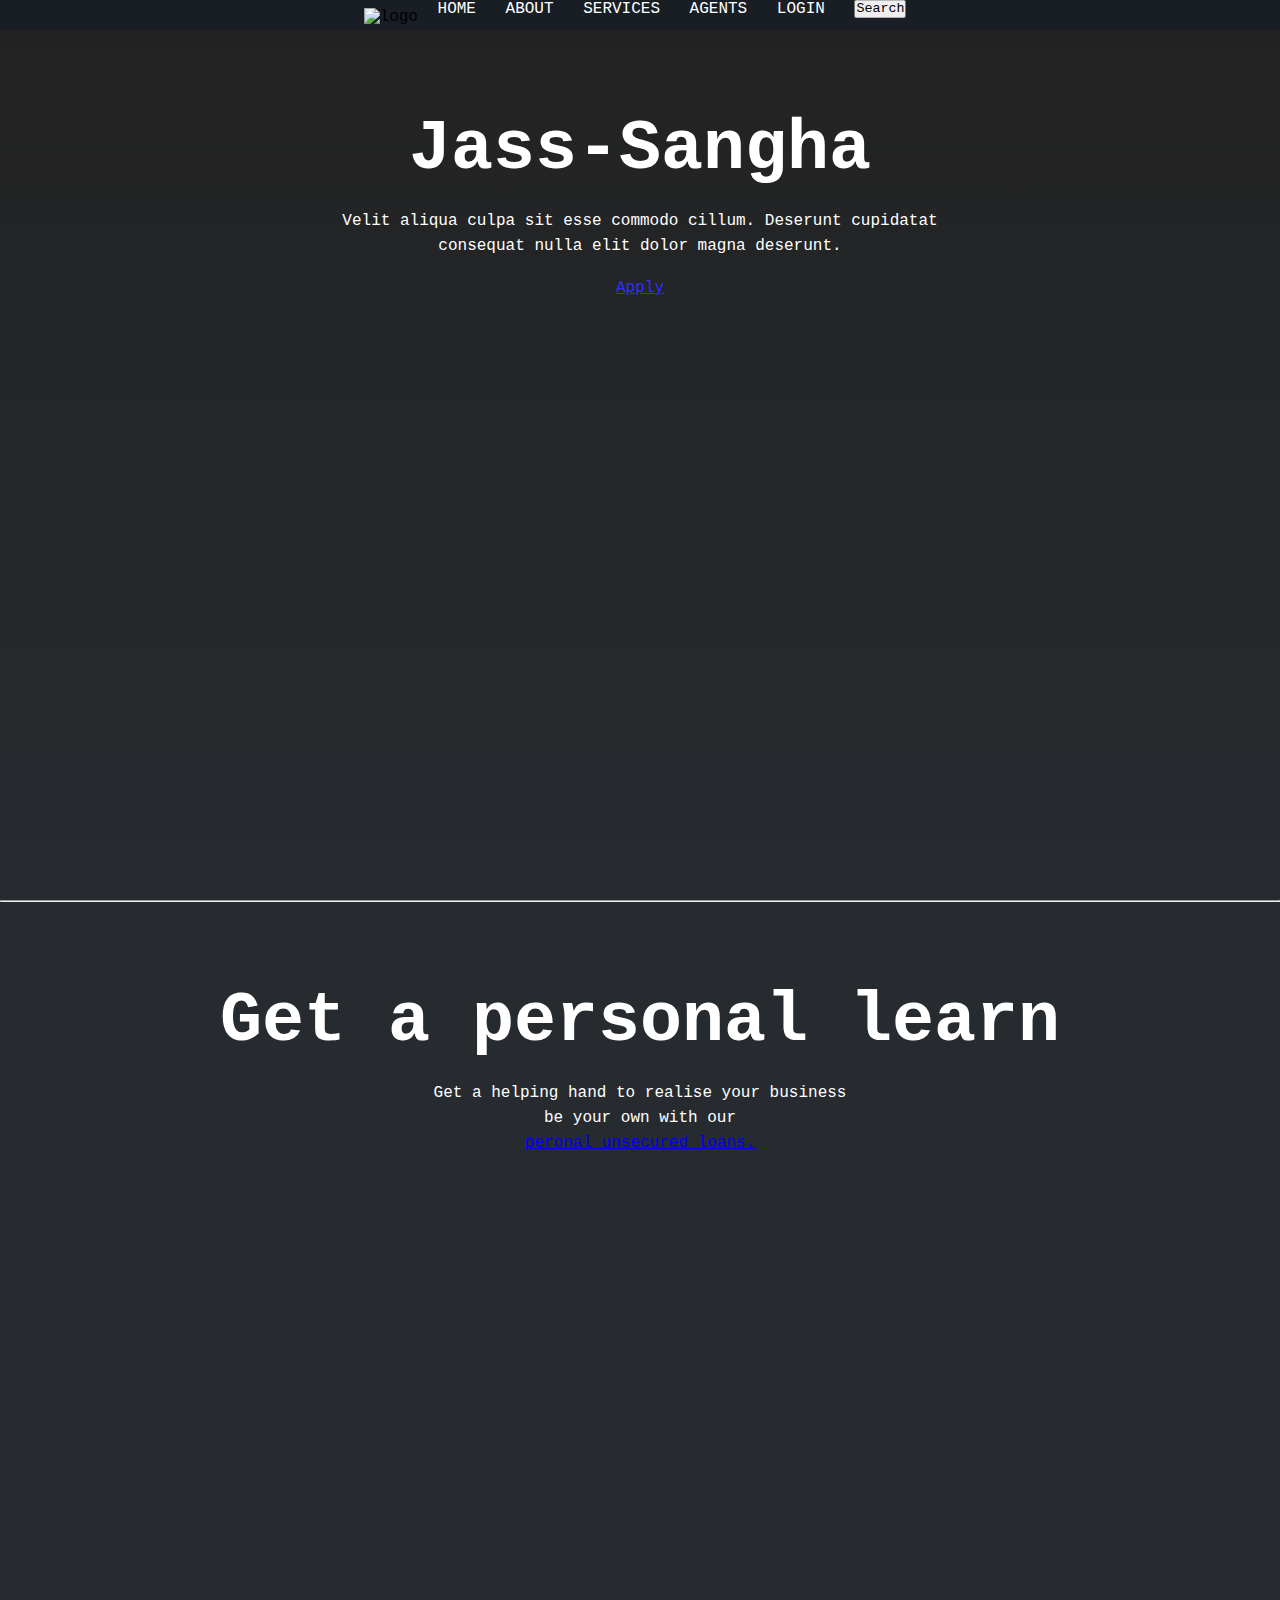
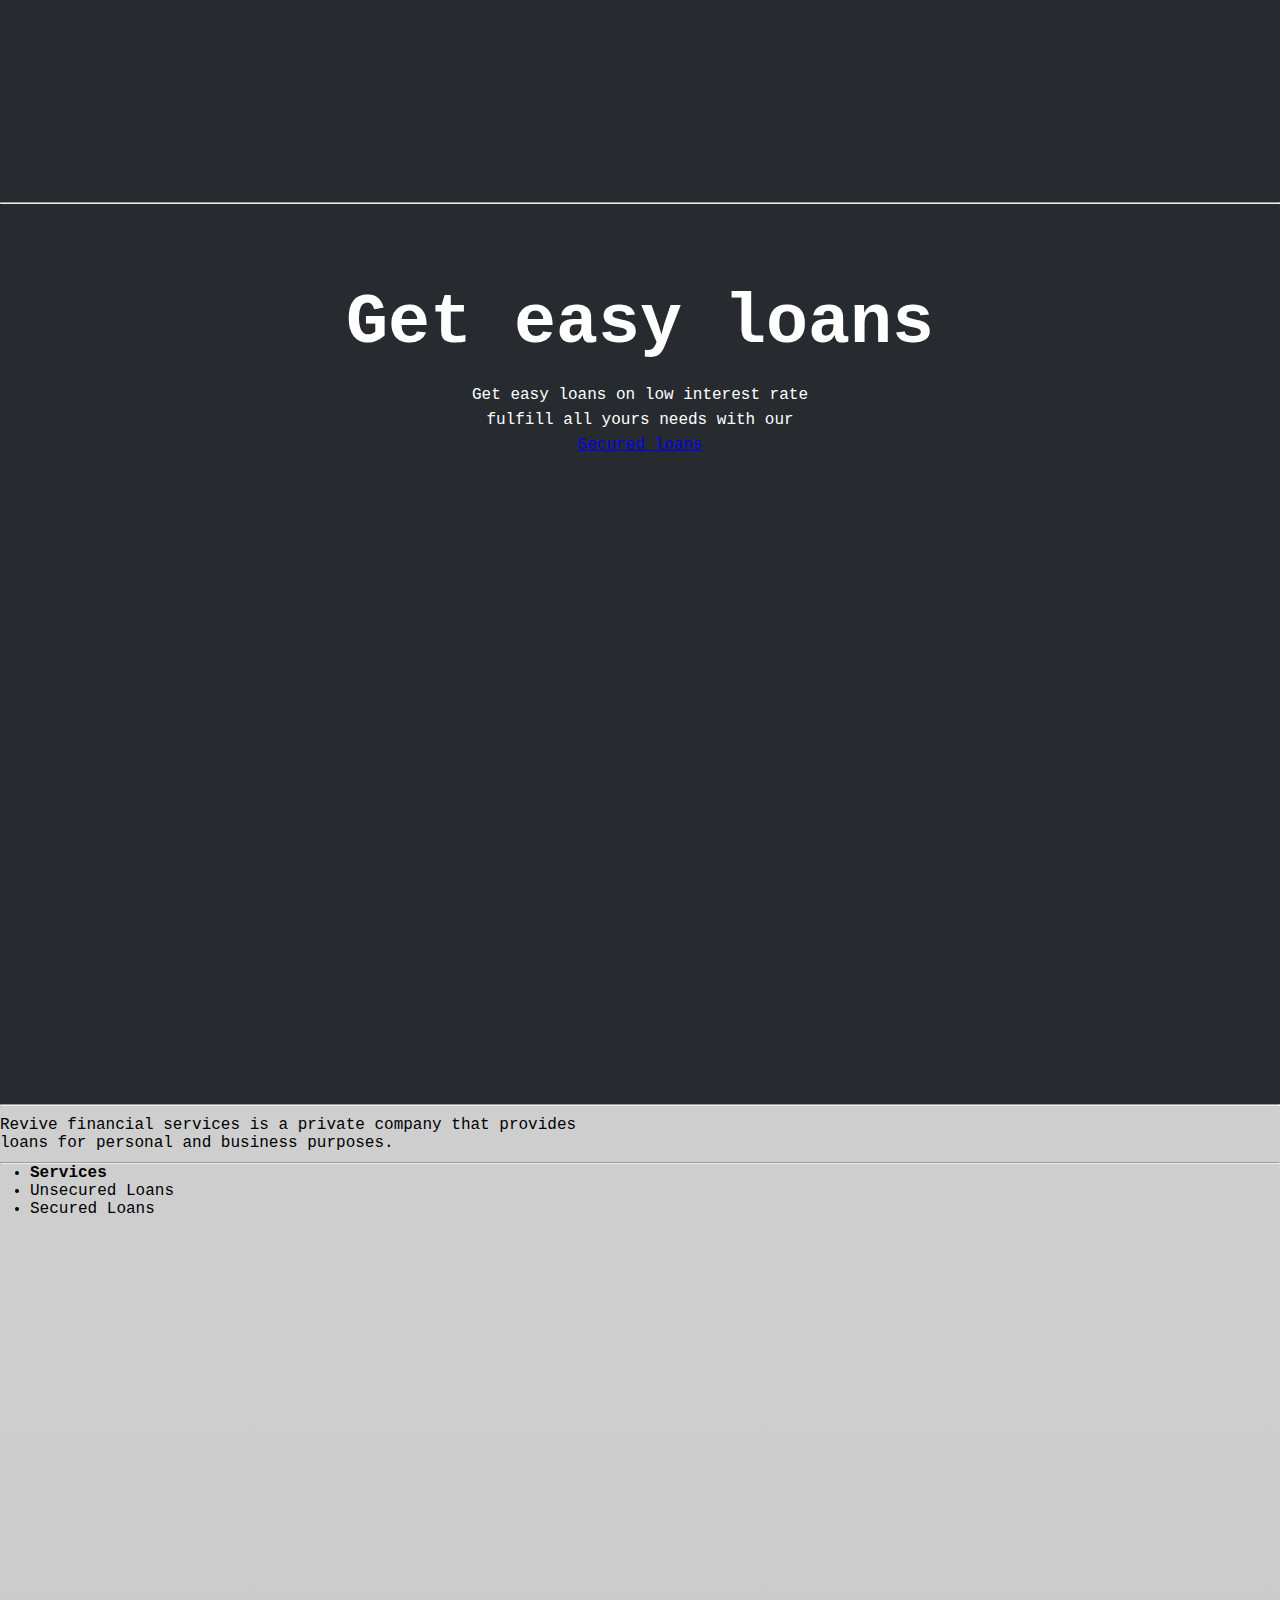
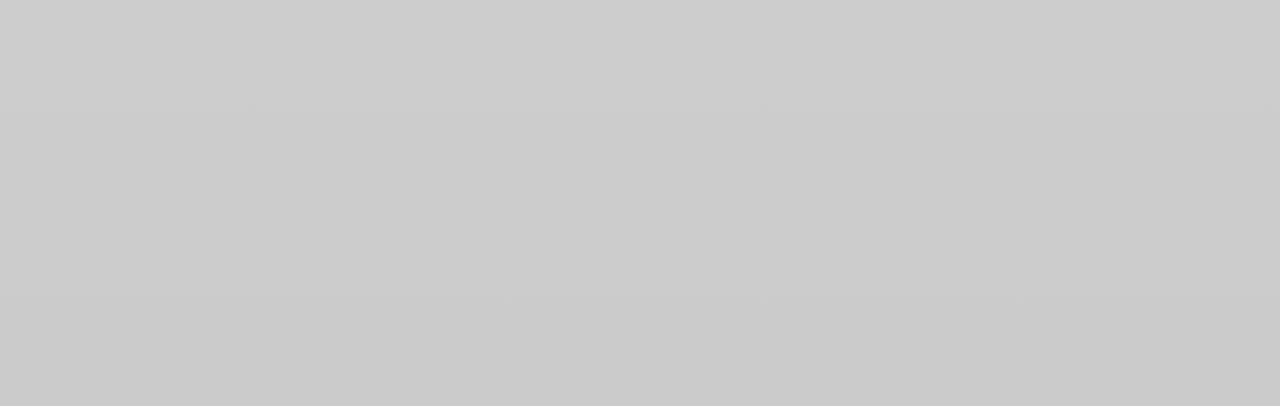
==== index.html @ 8259a212 "publishing website" ====
<!DOCTYPE html>
<html lang="en">
<head>
    <meta charset="UTF-8">
    <meta http-equiv="X-UA-Compatible" content="IE=edge">
    <meta name="viewport" content="width=device-width, initial-scale=1.0">
    <title>Finance</title>
    <link rel="stylesheet" href="style.css">
</head>
<body>
    <header class="header">
        <div class="navbar">
            <ul>
                <img id="logo" src="Images/small_logo.png" alt="logo">
                <li><a class="navItems" href="index.html">Home</a></li>
                <li><a class="navItems" href="Html/About/about.html" target="_blank">About</a></li>
                <li><a class="navItems" href="Html/Services/Services.html" target="_blank">Services</a></li>
                <li><a class="navItems" href="Html/Agents/Agents.html" target="_blank">Agents</a></li>
                <li><a class="navItems" href="Html/Login/signin.html" target="_blank">Login</a></li>
                <li><button>Search</button></li>
            </ul>
        </div>

        <div class="content">
            <h1>Jass-Sangha</h1>
            <p>Velit aliqua culpa sit esse commodo cillum.
                Deserunt cupidatat<br> consequat nulla elit dolor magna deserunt.
            </p>
            <!-- <button class="search">Apply</button> -->
            <a href="https://github.com/Jass-Sangha/Public.git" class="apply" target="_blank">Apply</a>
        </header>
    </div>

    <hr>
    <div class="banner1">
    <div class="content">
        <h1>Get a personal learn </h1>
            <p>Get a helping hand to realise your business <br>
                be your own  with our<br>
                <a href="#">
                    peronal unsecured loans.
                </a>
            </p>
    </div>
    </div>
    <hr>

    <div class="banner2">
    <div class="content">
        <h1>Get easy loans</h1>
            <p>Get easy loans on low interest rate <br>
                fulfill all yours needs with our<br>
                <a href="#">Secured loans</a>
            </p>
    </div>
    </div>
    <hr>

    <footer class = footer>
       <p style="padding-top:10px;">Revive financial services is a private company that provides<br>
                            loans for personal and business purposes.</p>
    <hr style="margin-top:10px"> 

    <ul style="margin-left:30px">
        <li><b>Services</b></li>
        <li>Unsecured Loans</li>
        <li>Secured Loans</li>
    </ul>
    </footer>
    
</body>
</html>
---- style.css ----
* {
    margin: 0;
    padding: 0;
    font-family: 'Courier New', Courier, monospace;
}
.header {
    width: 100%;
    height: 100vh;
    background-image: linear-gradient( rgb(34, 34, 34), rgba(14, 19, 24, 0.897)), url("Images/pattern1.png");
    background-size: cover;
    background-repeat: space;
    background-position: center;
}

.banner1 {
    width: 100%;
    height: 100vh;
    background-image: linear-gradient(rgba(14, 19, 24, 0.897), rgba(14, 19, 24, 0.897)), url("Images/pattern2.png");
    background-size: cover;
    background-repeat: space;
    background-position: center;
}

.banner2 {
    width: 100%;
    height: 100vh;
    background-image: linear-gradient(rgba(14, 19, 24, 0.897), rgba(14, 19, 24, 0.897)), url("Images/pattern3.png");
    background-size: cover;
    background-repeat: space;
    background-position: center;
}
.footer {
    width: 100%;
    height: 100vh;
    background-image: linear-gradient(rgba(201, 201, 201, 0.897), rgba(197, 197, 197, 0.897)), url("Images/pattern5.png");
    background-size: cover;
    background-repeat: space;
    background-position: center;
}

.navbar {
    width: 100%;
    margin: auto;
    padding: 3px 10px 3px 0px;
    display: flex;
    background-color: rgba(23, 30, 37, 0.897);
    justify-content:center;

}

#logo {
    width: 25px;
    height: 25px;
    margin-top: 5px;
    cursor: pointer;
}

.navbar ul li {
    list-style: none;
    display: inline-block;
    margin: 0px 10px;
    transform: translate(0,-45%);
}

.navbar ul li a {
    text-decoration: none;
    color: #fff;
    text-transform: uppercase;
    /* align-items: center; */
}

.navbar ul li a:hover {
    color: cadetblue;
}

.content {
    width: 100%;
    position: absolute;
    /* top: 50%;
    transform: translateY(-50%); */
    text-align: center;
    color: #fff;
}

.content h1 {
    background-clip: border-box;
    font-size: 70px;
    margin-top: 80px;
}

.content p {
    margin: 20px auto;
    font-weight: 100;
    line-height: 25px;
}

.apply {
    color: rgb(47, 47, 255);
    width: 100px;
    height: 30px;
    border-radius: 25%;
    position: relative;
    transition: 0.s;
}

.border {
    /* border-inline-start: 4px solid;
    border-block-start: 4px solid;
    border-image-source:
        radial-gradient(circle at top left, limegreen,
            transparent 50%);
    border-image-slice: 1;
    padding: 10px; */
}
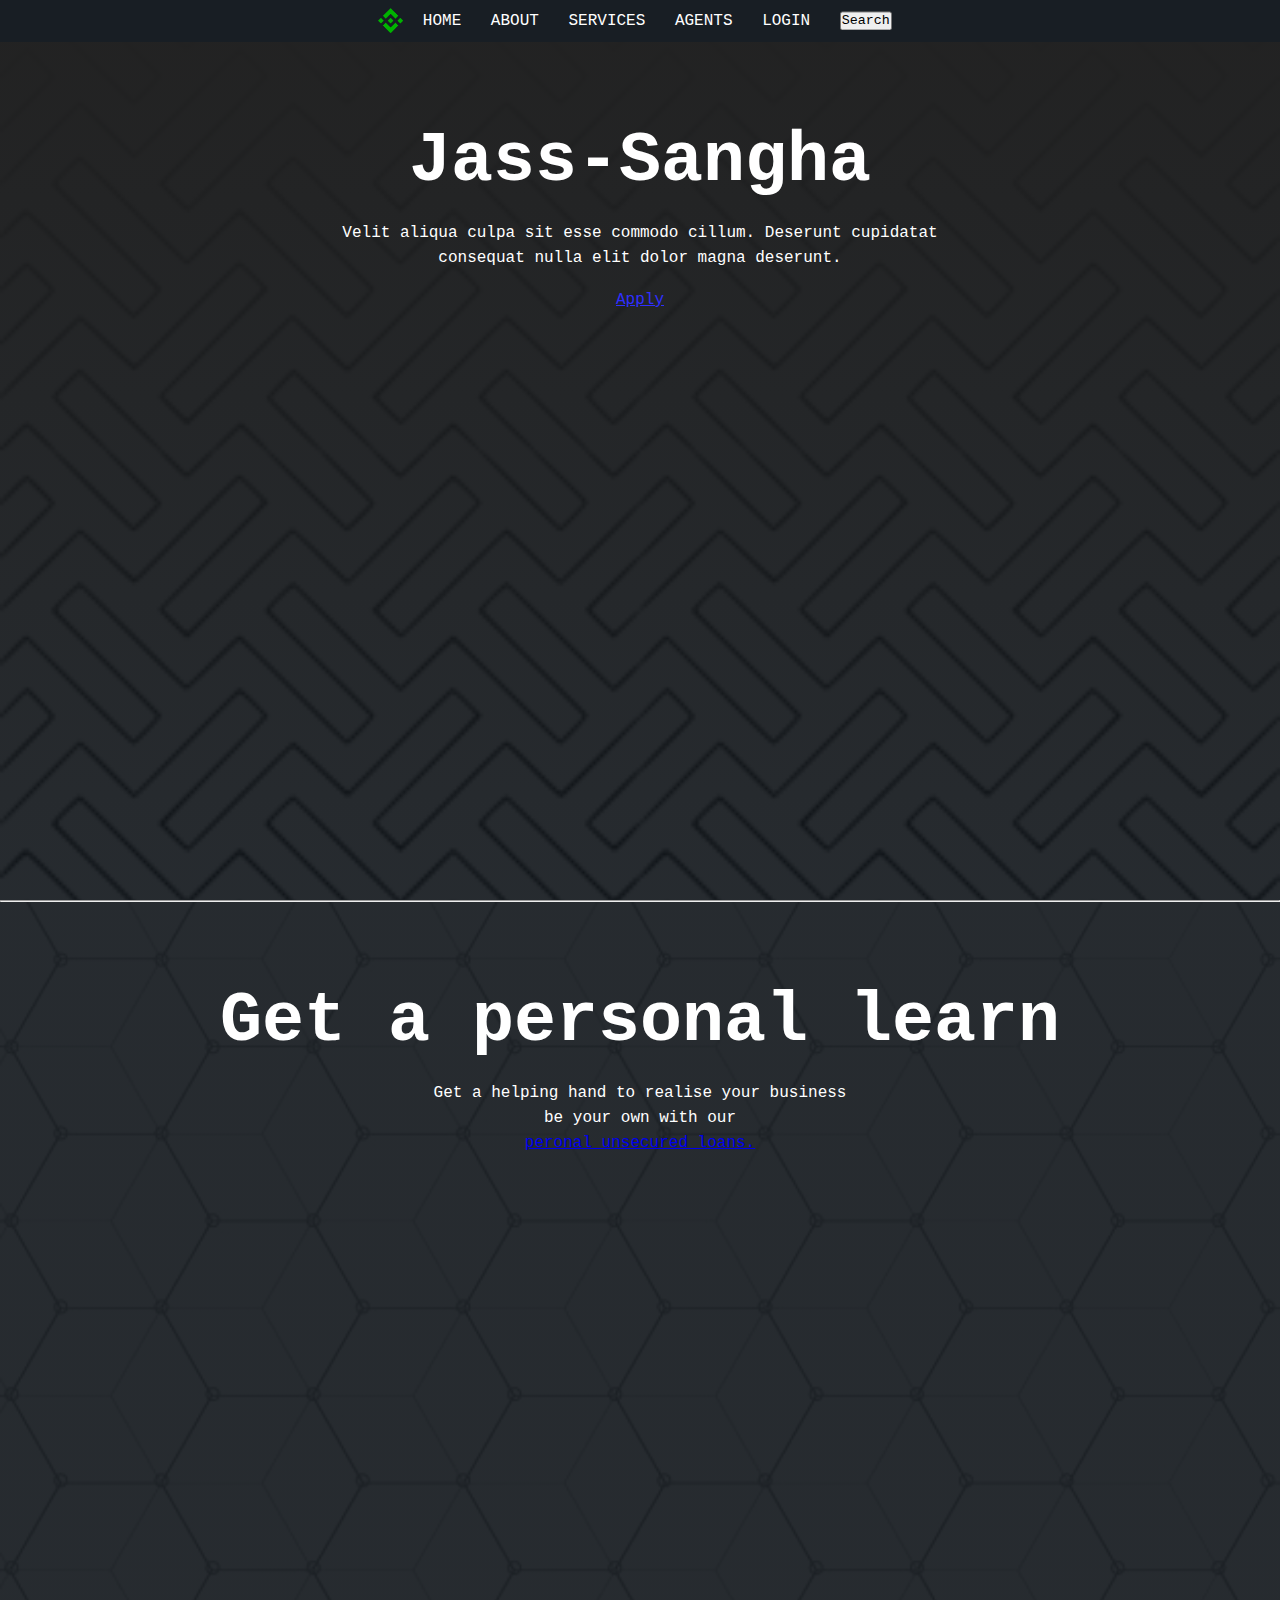
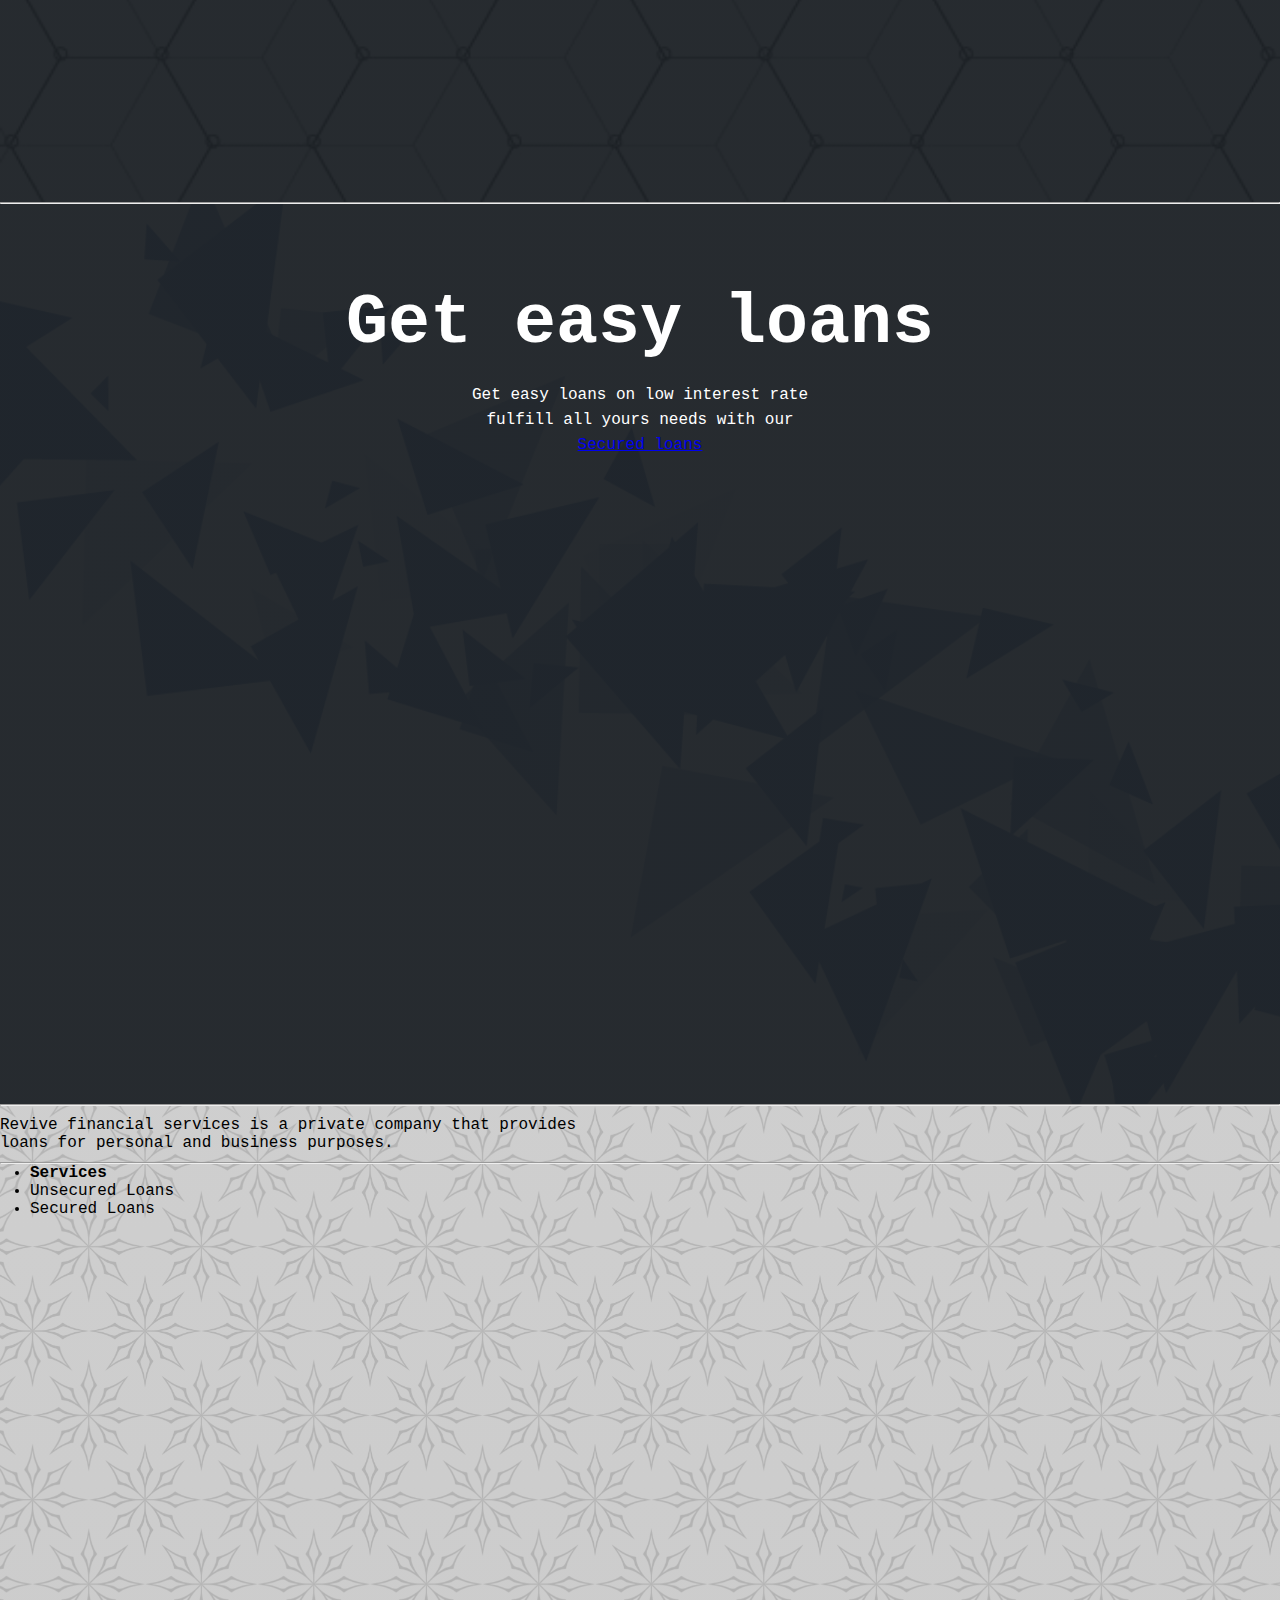
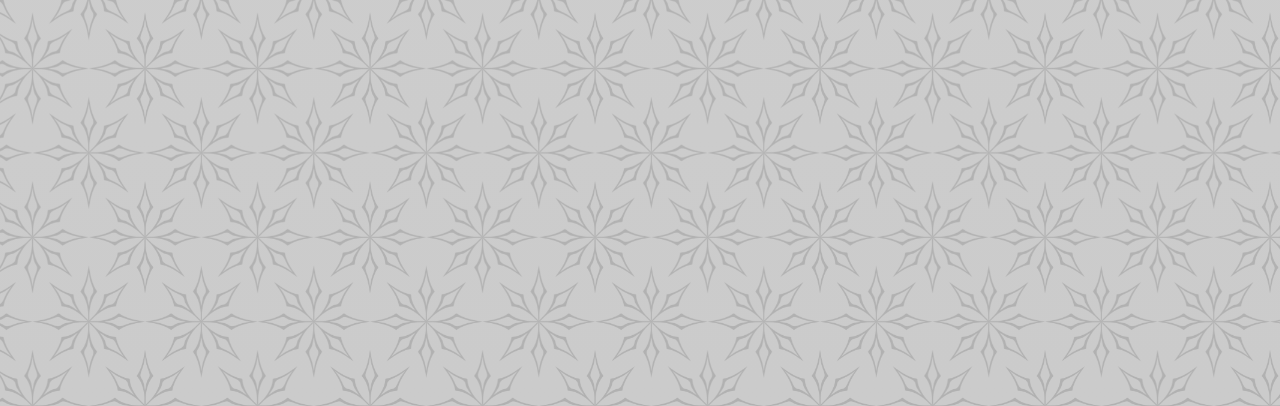
==== commit c56c244b: "Images add" ====
--- a/index.html
+++ b/index.html
@@ -1,5 +1,6 @@
 <!DOCTYPE html>
 <html lang="en">
+
 <head>
     <meta charset="UTF-8">
     <meta http-equiv="X-UA-Compatible" content="IE=edge">
@@ -7,6 +8,7 @@
     <title>Finance</title>
     <link rel="stylesheet" href="style.css">
 </head>
+
 <body>
     <header class="header">
         <div class="navbar">
@@ -28,45 +30,46 @@
             </p>
             <!-- <button class="search">Apply</button> -->
             <a href="https://github.com/Jass-Sangha/Public.git" class="apply" target="_blank">Apply</a>
-        </header>
+    </header>
     </div>
 
     <hr>
     <div class="banner1">
-    <div class="content">
-        <h1>Get a personal learn </h1>
+        <div class="content">
+            <h1>Get a personal learn </h1>
             <p>Get a helping hand to realise your business <br>
-                be your own  with our<br>
+                be your own with our<br>
                 <a href="#">
                     peronal unsecured loans.
                 </a>
             </p>
-    </div>
+        </div>
     </div>
     <hr>
 
     <div class="banner2">
-    <div class="content">
-        <h1>Get easy loans</h1>
+        <div class="content">
+            <h1>Get easy loans</h1>
             <p>Get easy loans on low interest rate <br>
                 fulfill all yours needs with our<br>
                 <a href="#">Secured loans</a>
             </p>
-    </div>
+        </div>
     </div>
     <hr>
 
-    <footer class = footer>
-       <p style="padding-top:10px;">Revive financial services is a private company that provides<br>
-                            loans for personal and business purposes.</p>
-    <hr style="margin-top:10px"> 
+    <footer class=footer>
+        <p style="padding-top:10px;">Revive financial services is a private company that provides<br>
+            loans for personal and business purposes.</p>
+        <hr style="margin-top:10px">
 
-    <ul style="margin-left:30px">
-        <li><b>Services</b></li>
-        <li>Unsecured Loans</li>
-        <li>Secured Loans</li>
-    </ul>
+        <ul style="margin-left:30px">
+            <li><b>Services</b></li>
+            <li>Unsecured Loans</li>
+            <li>Secured Loans</li>
+        </ul>
     </footer>
-    
+
 </body>
+
 </html>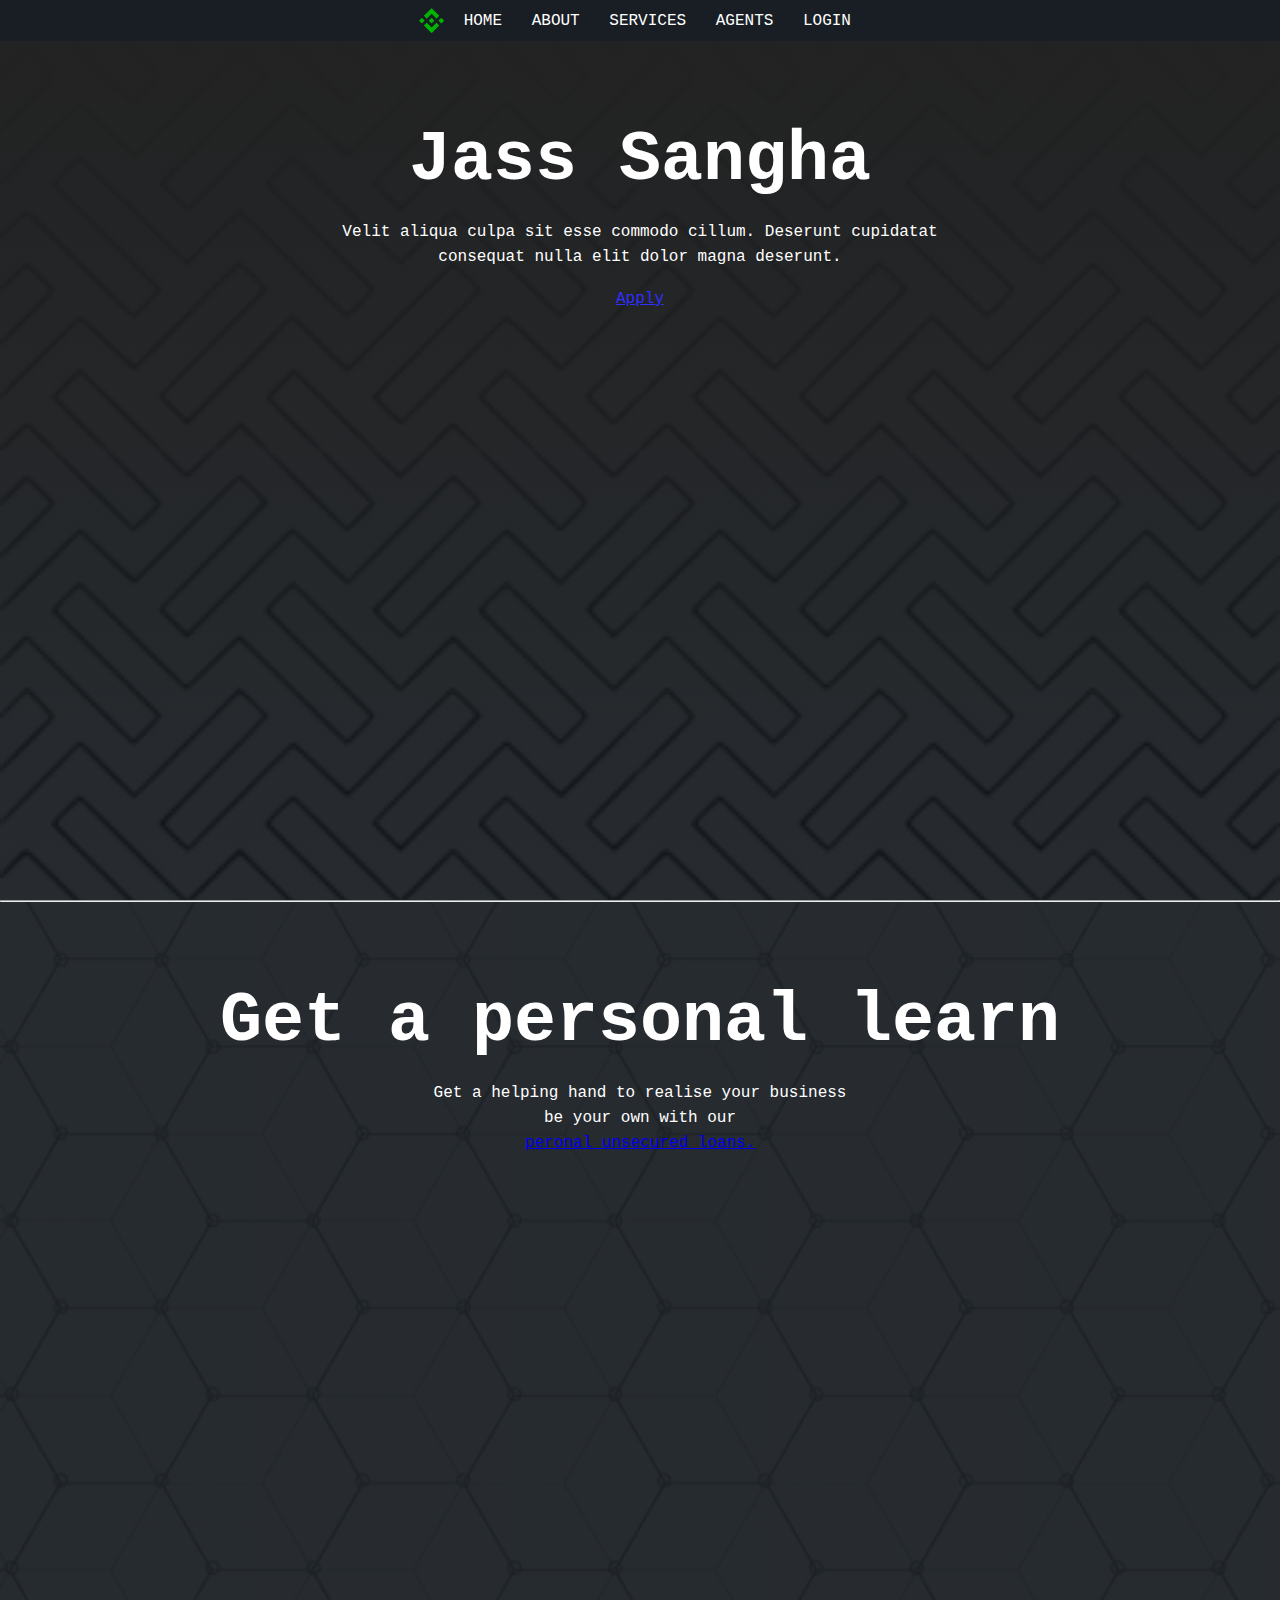
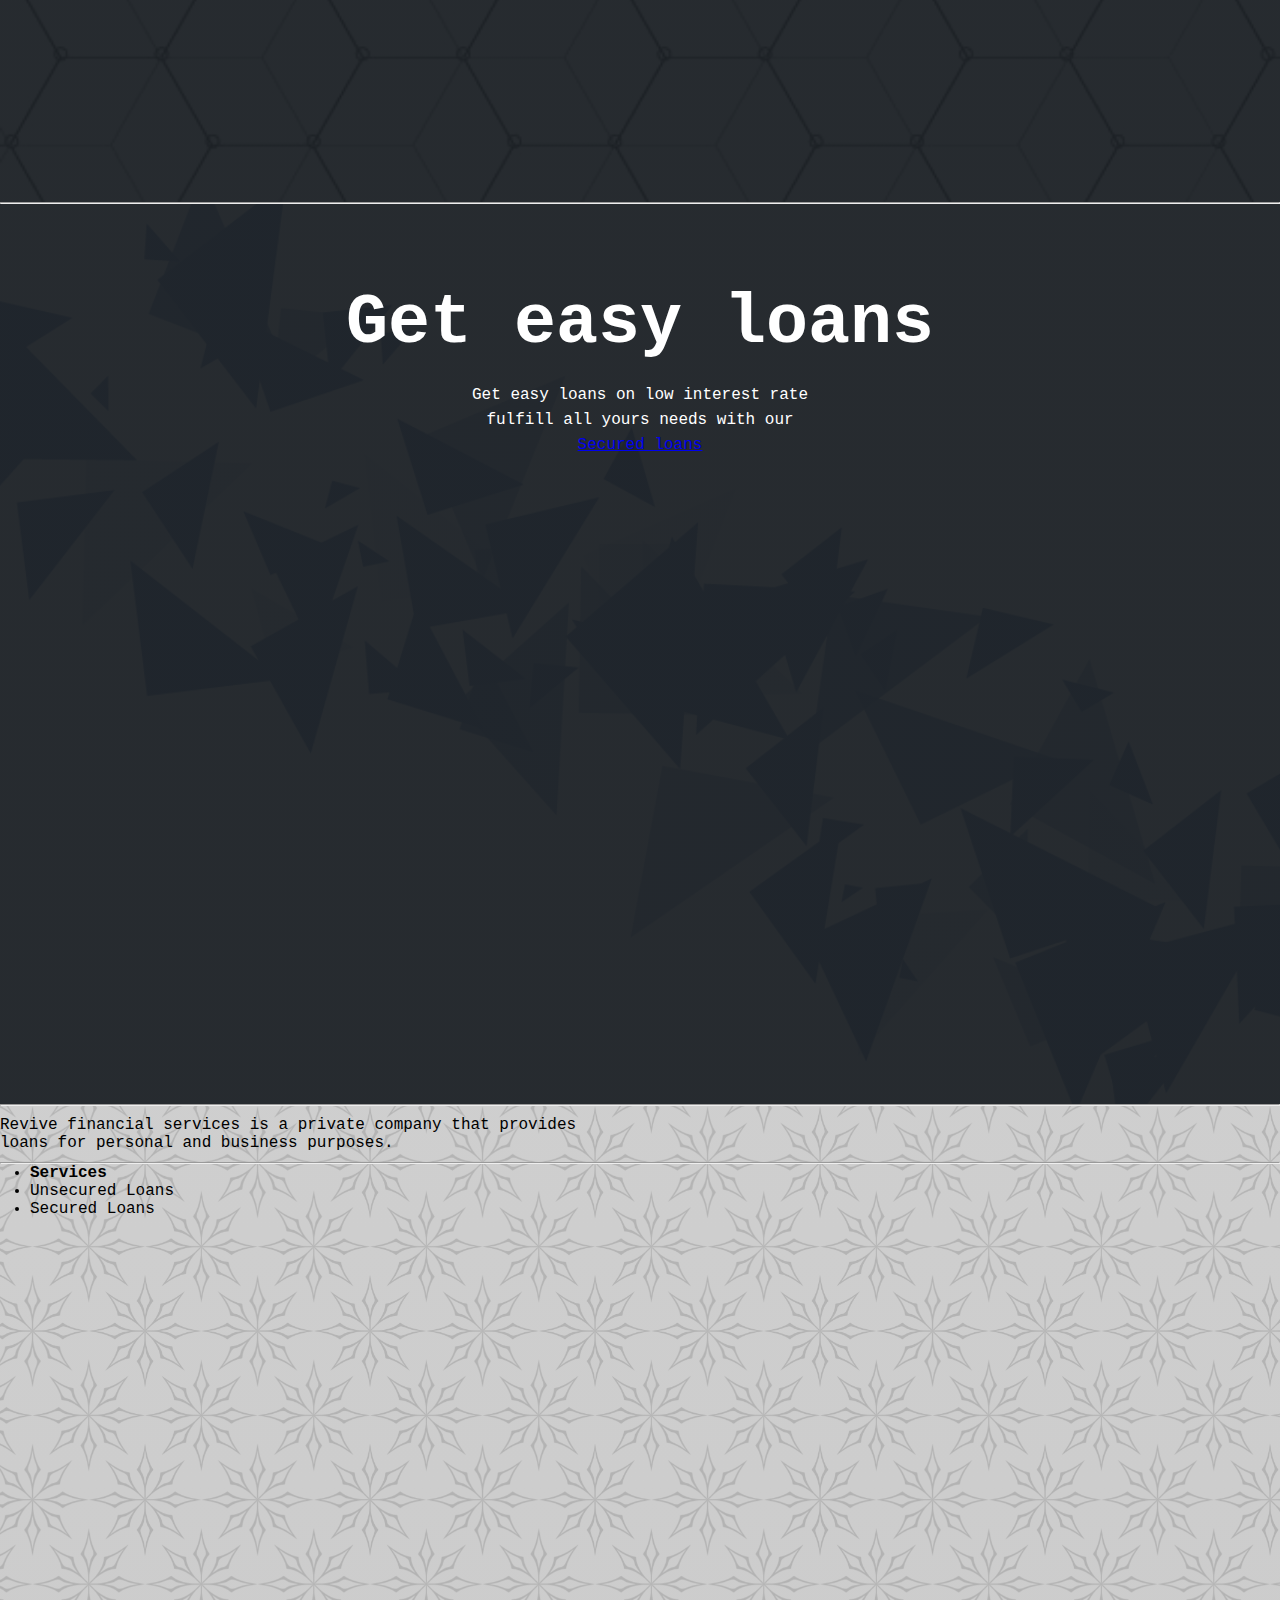
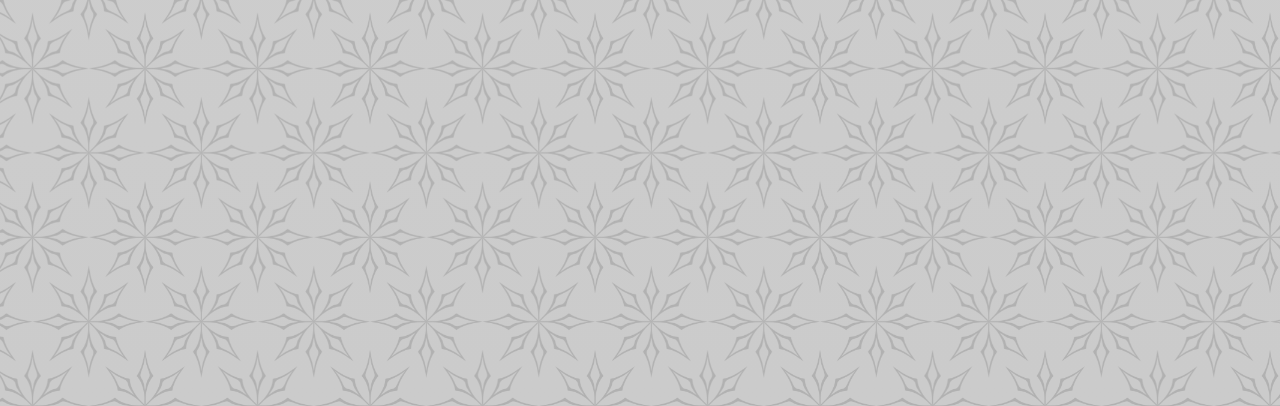
==== commit a79b8ff6: "Login Form" ====
--- a/index.html
+++ b/index.html
@@ -19,17 +19,16 @@
                 <li><a class="navItems" href="Html/Services/Services.html" target="_blank">Services</a></li>
                 <li><a class="navItems" href="Html/Agents/Agents.html" target="_blank">Agents</a></li>
                 <li><a class="navItems" href="Html/Login/signin.html" target="_blank">Login</a></li>
-                <li><button>Search</button></li>
             </ul>
         </div>
 
         <div class="content">
-            <h1>Jass-Sangha</h1>
+            <h1>Jass Sangha</h1>
             <p>Velit aliqua culpa sit esse commodo cillum.
                 Deserunt cupidatat<br> consequat nulla elit dolor magna deserunt.
             </p>
             <!-- <button class="search">Apply</button> -->
-            <a href="https://github.com/Jass-Sangha/Public.git" class="apply" target="_blank">Apply</a>
+            <a href="Html/Users/applicationform.html" class="apply" target="_blank">Apply</a>
     </header>
     </div>
 
